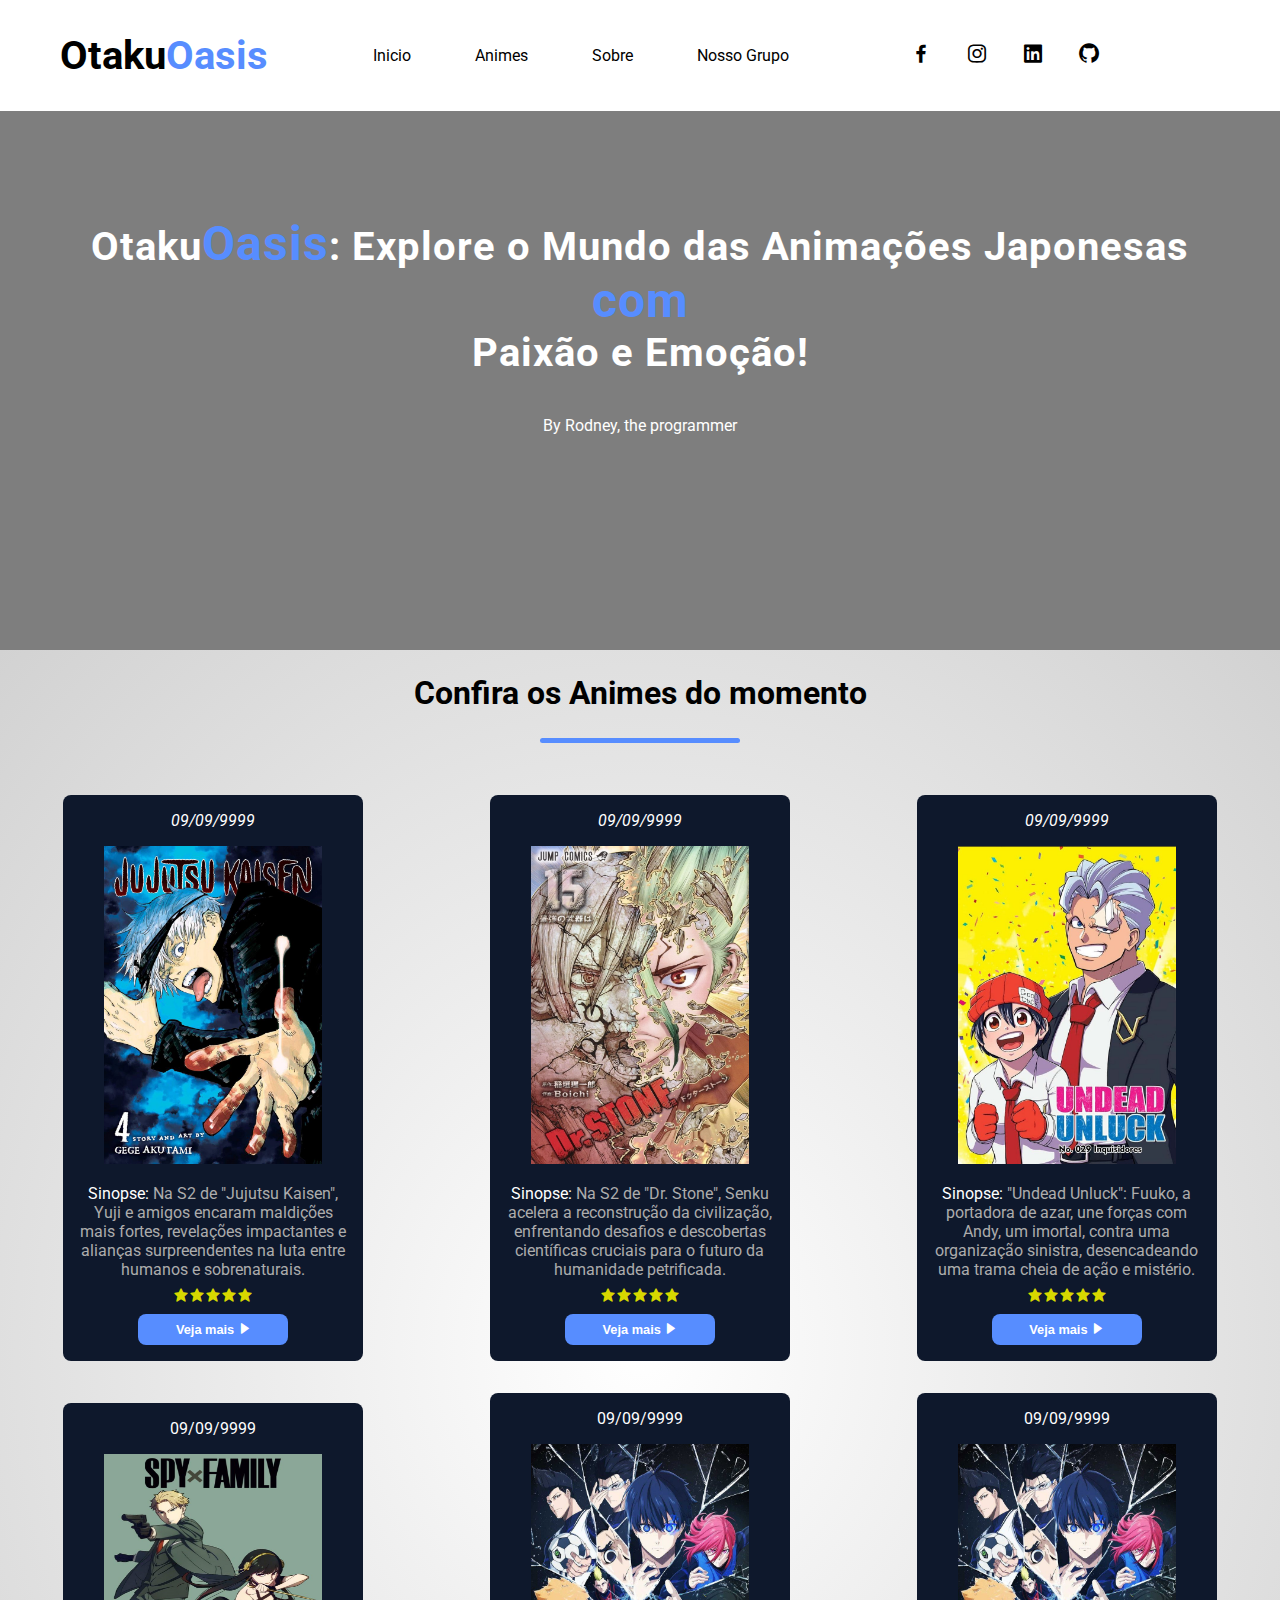
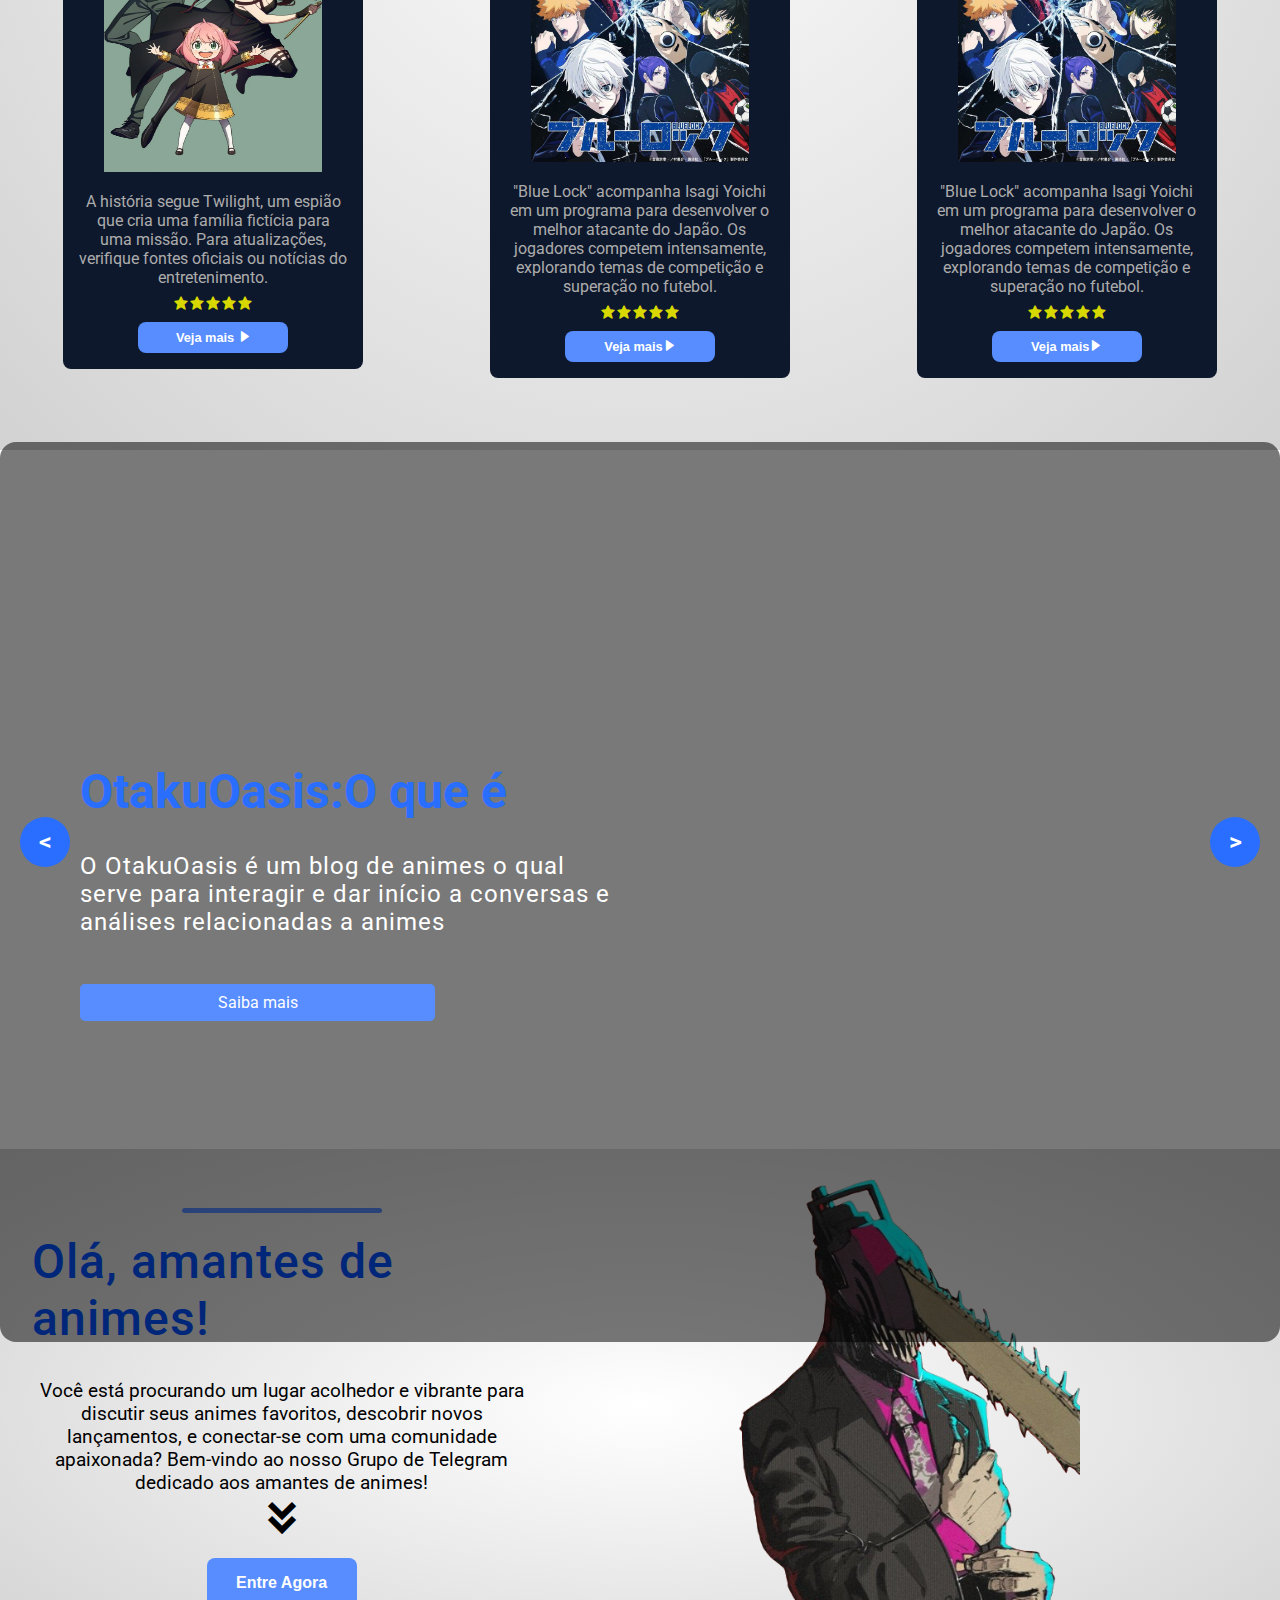
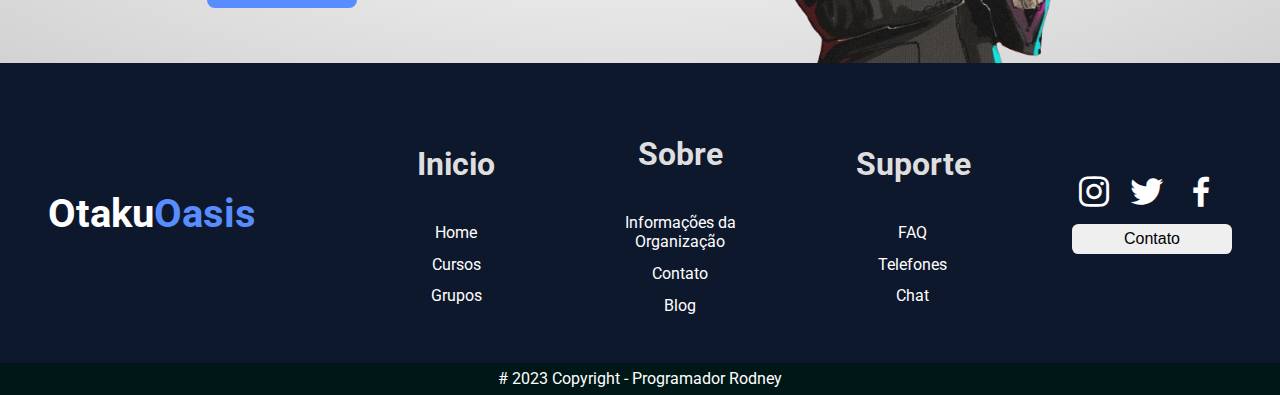
==== Desafio6-blog_responsivo/index.html @ a6bc5e79 "Simples blog responsibo[[[[" ====
<!DOCTYPE html>
<html lang="pt-br">
<head>
    <meta charset="UTF-8">
    <meta name="viewport" content="width=device-width, initial-scale=1.0">
    <title>OtakuOasis || Simples blog responsivo</title>

    <!-- Importando a fonte -->
    <link rel="preconnect" href="https://fonts.googleapis.com">
    <link rel="preconnect" href="https://fonts.gstatic.com" crossorigin>
    <link href="https://fonts.googleapis.com/css2?family=Roboto:wght@100;300;500;700&display=swap" rel="stylesheet">

    <!-- Importando os icons -->
    <link href='https://unpkg.com/boxicons@2.1.4/css/boxicons.min.css' rel='stylesheet'>
    <!-- Importando o css -->
    <link rel="stylesheet" href="assets/css/home.css">
</head>
<body>
    <div class="header">
        <div class="header-content ">
            <h1 class="logo">Otaku<span>Oasis</span></h1>

            <nav>
                <ul>
                    <a href="#inicio" target="_parent"><li>Inicio</li></a>
                    <a href="#animes" target="_parent"><li>Animes</li></a>
                    <a href="#sobre" target="_parent"><li>Sobre</li></a>
                    <a href="#grupos" target="_parent"><li>Nosso Grupo</li></a>
                </ul>
            </nav>
            <div class="redes">
                <ul>
                    <li><i class='bx bxl-facebook'></i></li>
                    <li><i class='bx bxl-instagram'></i></li>
                    <li><i class='bx bxl-linkedin-square'></i></li>
                    <li><i class='bx bxl-github'></i></li>
                </ul>
            </div>
            <div class="nav-inner-container"><i class='bx bx-menu menu-button'></i></div> 
        </div>
    </div>

    <div class="home-page" id="inicio">
        <div class="home-page-container">
            <div class="home-page-content">
                <h2 class="title">Otaku<span>Oasis</span>: Explore o Mundo das Animações Japonesas <br><span>com</span> <br>Paixão e Emoção!</h2>
                <p>By Rodney, the programmer</p>
            </div>
        </div>
    </div>

    <div class="animes" id="animes">
        <div class="animes-do-momento">
            <h2 class="title">Confira os Animes do momento</h2>
            <div class="line"></div>
            <div class="blocos">
                <div class="bloco">
                    <p class="date"><i>09/09/9999</i></p>
                    <img src="assets/image/Jujutsu-Kaisen.jpg" alt="Jujutsu Kaisen">
                    <p class="sinopse"><span>Sinopse: </span> Na S2 de "Jujutsu Kaisen", Yuji e amigos encaram maldições mais fortes, revelações impactantes e alianças surpreendentes na luta entre humanos e sobrenaturais.</p>
                    <p class="nota"><i class='bx bxs-star'></i><i class='bx bxs-star'></i><i class='bx bxs-star'></i><i class='bx bxs-star'></i><i class='bx bxs-star'></i></p>
                    <button type="submit" class="Veja-mais">Veja mais <i class='bx bxs-right-arrow'></i></button>
                </div>
                <div class="bloco">
                    <p class="date"><i>09/09/9999</i></p>
                    <img src="assets/image/Dr-stone.jpg" alt="Dr Stone">
                    <p class="sinopse"><span>Sinopse: </span>Na S2 de "Dr. Stone", Senku acelera a reconstrução da civilização, enfrentando desafios e descobertas científicas cruciais para o futuro da humanidade petrificada.</p>
                    <p class="nota"><i class='bx bxs-star'></i><i class='bx bxs-star'></i><i class='bx bxs-star'></i><i class='bx bxs-star'></i><i class='bx bxs-star'></i></p>
                    <button type="submit" class="Veja-mais">Veja mais <i class='bx bxs-right-arrow'></i></button>
                </div>
                <div class="bloco">
                    <p class="date"><i>09/09/9999</i></p>
                    <img src="assets/image/undead-unluck.jpg" alt="undead-unluck">
                    <p class="sinopse"><span>Sinopse: </span>"Undead Unluck": Fuuko, a portadora de azar, une forças com Andy, um imortal, contra uma organização sinistra, desencadeando uma trama cheia de ação e mistério.</p>
                    <p class="nota"><i class='bx bxs-star'></i><i class='bx bxs-star'></i><i class='bx bxs-star'></i><i class='bx bxs-star'></i><i class='bx bxs-star'></i></p>
                    <button type="submit" class="Veja-mais">Veja mais <i class='bx bxs-right-arrow'></i></button>
                </div>
                <div class="bloco">
                    <p class="date">09/09/9999</p>
                    <img src="assets/image/spy-x-family.jfif" alt="Spy x Family">
                    <p class="sinopse">A história segue Twilight, um espião que cria uma família fictícia para uma missão. Para atualizações, verifique fontes oficiais ou notícias do entretenimento.</p>
                    <p class="nota"><i class='bx bxs-star'></i><i class='bx bxs-star'></i><i class='bx bxs-star'></i><i class='bx bxs-star'></i><i class='bx bxs-star'></i></p>
                    <button type="submit" class="Veja-mais">Veja mais <i class='bx bxs-right-arrow'></i></button>
                </div>
                <div class="bloco">
                    <p class="date">09/09/9999</p>
                    <img src="assets/image/Blue-lock.jfif" alt="Blue-lock">
                    <p class="sinopse">"Blue Lock" acompanha Isagi Yoichi em um programa para desenvolver o melhor atacante do Japão. Os jogadores competem intensamente, explorando temas de competição e superação no futebol.</p>
                    <p class="nota"><i class='bx bxs-star'></i><i class='bx bxs-star'></i><i class='bx bxs-star'></i><i class='bx bxs-star'></i><i class='bx bxs-star'></i></p>
                    <button type="submit" class="Veja-mais">Veja mais<i class='bx bxs-right-arrow'></i></button>
                </div>
                <div class="bloco">
                    <p class="date">09/09/9999</p>
                    <img src="assets/image/Blue-lock.jfif" alt="Blue-lock">
                    <p class="sinopse">"Blue Lock" acompanha Isagi Yoichi em um programa para desenvolver o melhor atacante do Japão. Os jogadores competem intensamente, explorando temas de competição e superação no futebol.</p>
                    <p class="nota"><i class='bx bxs-star'></i><i class='bx bxs-star'></i><i class='bx bxs-star'></i><i class='bx bxs-star'></i><i class='bx bxs-star'></i></p>
                    <button type="submit" class="Veja-mais">Veja mais<i class='bx bxs-right-arrow'></i></button>
                </div>
            </div>
            <div class="container-animes" id="sobre">
                    <div class="slide-container active">
                        <div class="slide">
                            <div class="content-an">
                                <h3>OtakuOasis:O que é</h3>
                                <p>O OtakuOasis é um blog de animes o qual serve para interagir e dar início a conversas e análises relacionadas a animes</p>
                                <a href="" class="btn-slides">Saiba mais</a>
                            </div>
                        </div>
                    </div>
                    <div class="slide-container">
                        <div class="slide">
                            <div class="content-an">
                                <h3>Animes populares</h3>
                                <p>No OtakuOasis, temos diversos tipos de discussão de uma grande variedade de anime e gêneros. Entre eles, temos shounen, seinen, shoujo e mais...</p>
                                <a href="" class="btn-slides">Saiba mais</a>
                            </div>
                        </div>
                    </div>
                    <div class="slide-container">
                        <div class="slide">
                            <div class="content-an">
                                <h3>Grande Comunidade</h3>
                                <p>No OtakuOasis, temos muitas pessoas que se interessam pelo mesmo conteúdo que você!</p>
                                <a href="" class="btn-slides">Saiba mais</a>
                            </div>
                        </div>
                    </div>
                    <div id="prev" onclick="prev()"><</div>
                    <div id="next" onclick="next()">></div>
            </div>
            <div class="contato-grupos" id="grupos">
                <div class="right-text">
                    <div class="line"></div>
                    <h3>Olá, amantes de animes!</h3>
                    <p>Você está procurando um lugar acolhedor e vibrante para discutir seus animes favoritos, descobrir novos lançamentos, e conectar-se com uma comunidade apaixonada? Bem-vindo ao nosso Grupo de Telegram dedicado aos amantes de animes!</p>
                    <i class='bx bxs-chevrons-down'></i>
                    <button type="submit" class="Veja-mais btn-contact">Entre Agora</button>
                </div>
                <div class="left-images">
                    <img src="assets/image/chainsaw-man.png" alt="">
                </div>
            </div>
            <div class="rodape">
                <div class="rodape-content">
                    <div class="logo">Otaku<span>Oasis</span></div>
                    <div class="bloco1 home">
                        <h3 class="title">Inicio</h3>
                        <ul>
                            <a href="#"><li>Home</li></a>
                            <a href="#"><li>Cursos</li></a>
                            <a href="#"><li>Grupos</li></a>
                        </ul>
                    </div>
                    <div class="bloco1 Sobre">
                        <h3 class="title">Sobre</h3>
                        <ul>
                            <a href="#"><li>Informações da Organização</li></a>
                            <a href="#"><li>Contato</li></a>
                            <a href="#"><li>Blog</li></a>
                        </ul>
                    </div>
                    <div class="bloco1 Suporte">
                        <h3 class="title">Suporte</h3>
                        <ul>
                            <a href="#"><li>FAQ</li></a>
                            <a href="#"><li>Telefones</li></a>
                            <a href="#"><li>Chat</li></a>
                        </ul>
                    </div>
                    <div class="bloco1 redes">
                        <div class="social-redes">
                            <i class='bx bxl-instagram icon'></i>
                            <i class='bx bxl-twitter icon' ></i>
                            <i class='bx bxl-facebook icon' ></i>
                        </div>
                        <button type="submit">Contato</button>
                    </div>
                </div>
                <div class="copyright">
                    <p># 2023 Copyright - Programador Rodney</p>
                </div>
        </div>
    </div>
    
    <script src="assets/script/slider.js"></script>
    <script src="assets/script/menu.js"></script>
</body>
</html>
---- Desafio6-blog_responsivo/assets/css/home.css ----
@import url(reset.css);
@import url(header.css);
@import url(animes.css);
@import url(slides.css);
@import url(grupos.css);
@import url(rodape.css);

html, body {
    scroll-behavior: smooth;
}


body{
    font-family: Roboto, Arial, Helvetica, sans-serif;
}

.home-page{
    display: flex;
    align-items: center;

    height: 650px;
    margin-right: auto;
    margin-left: auto;
    
    
    background-image: url(/assets/image/background.png);
    background-size: cover;
    background-repeat: no-repeat;
}

.home-page-container{
    height: 100%;
    width: 100%;

    display: flex;
    align-items: center;

    background-color: rgba(0, 0, 0, 0.507);
}


.home-page-content{
    color: white;
    width: 100%;
    text-align: center;
}

.home-page-content .title{
    margin-bottom: 2.5rem;
    font-size: 2.5rem;
    
    letter-spacing: 1px;
    color: white;
    /* background: -webkit-linear-gradient(white, rgb(109, 109, 109)); */
    background-clip: text;
    -webkit-background-clip: text;
}


.home-page-content .title span{
    color: #578dff;
    font-size: 3rem;
    letter-spacing: 1px;
    font-weight: bold;
}

@media(max-width: 800px){
    .home-page-content .title{
        font-size: 1.9rem;
    }
    .home-page-content .title span{
        font-size: 1.9rem;
    }
}
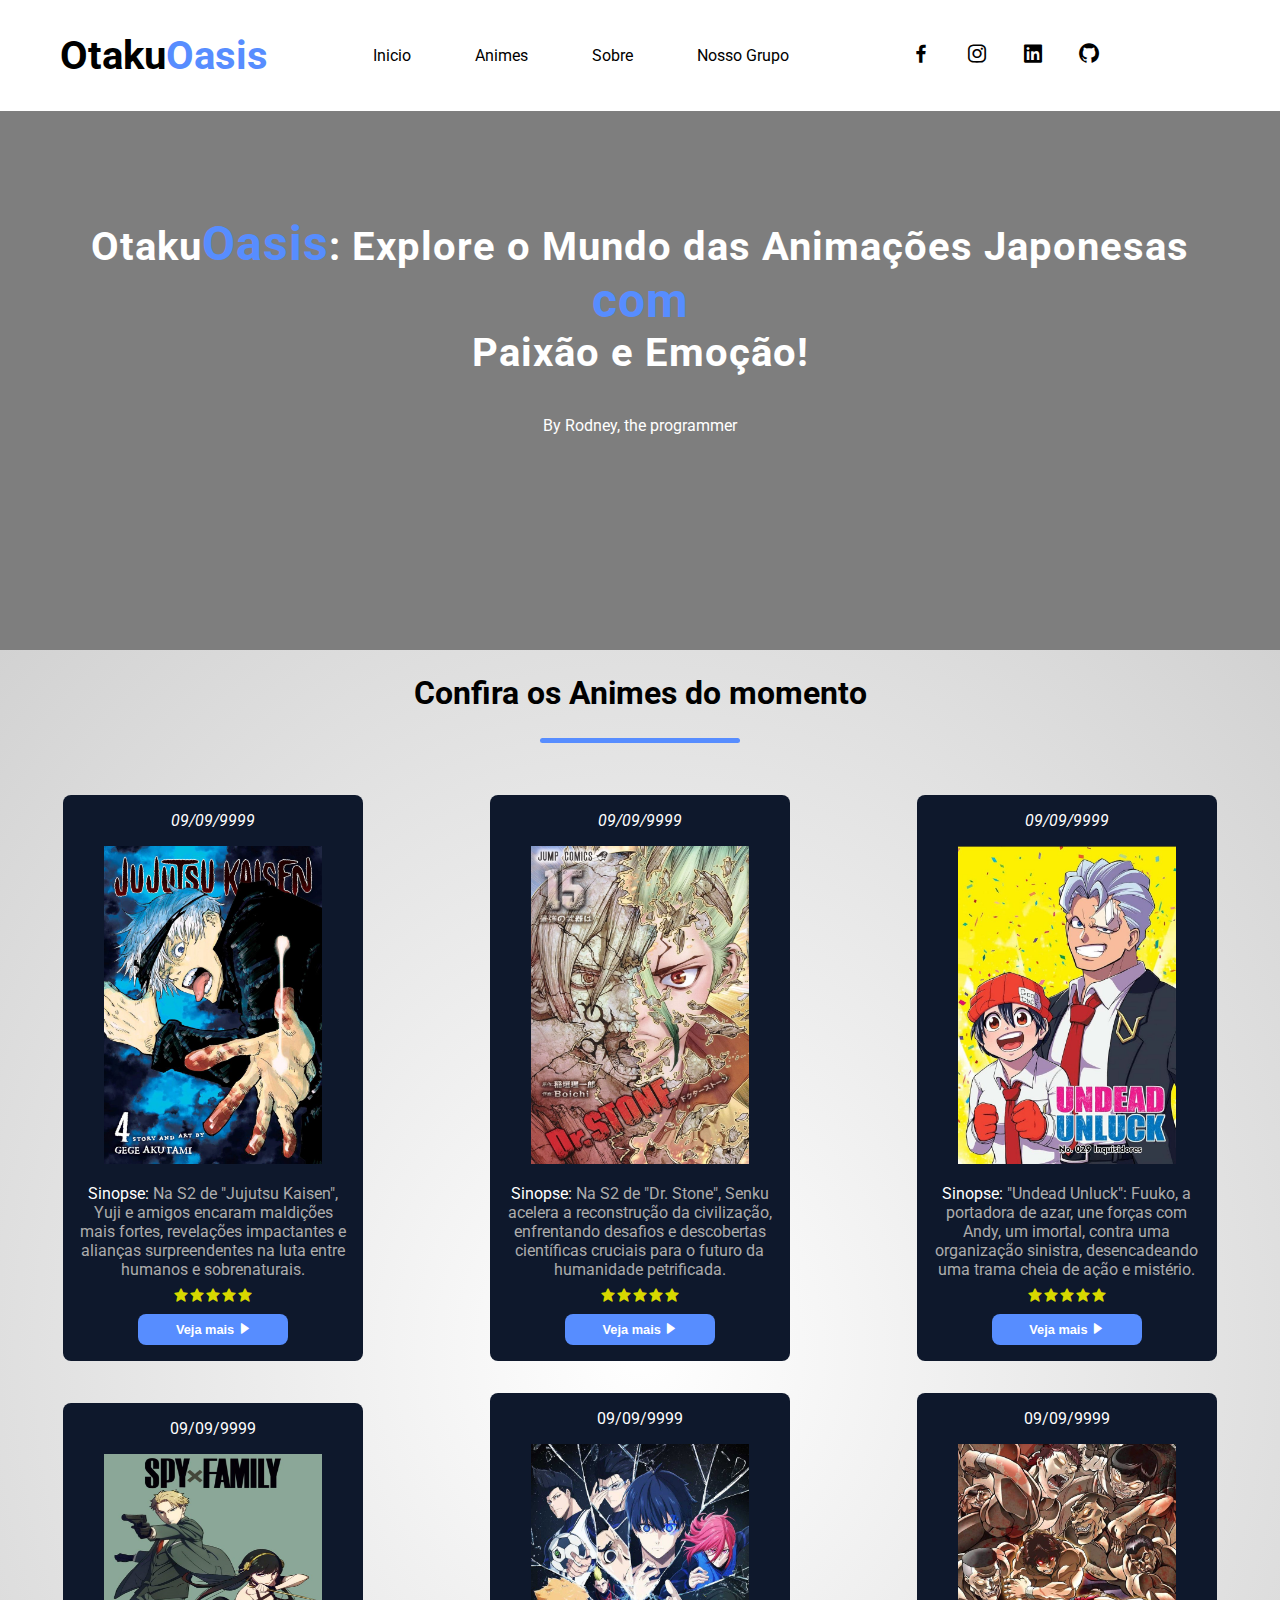
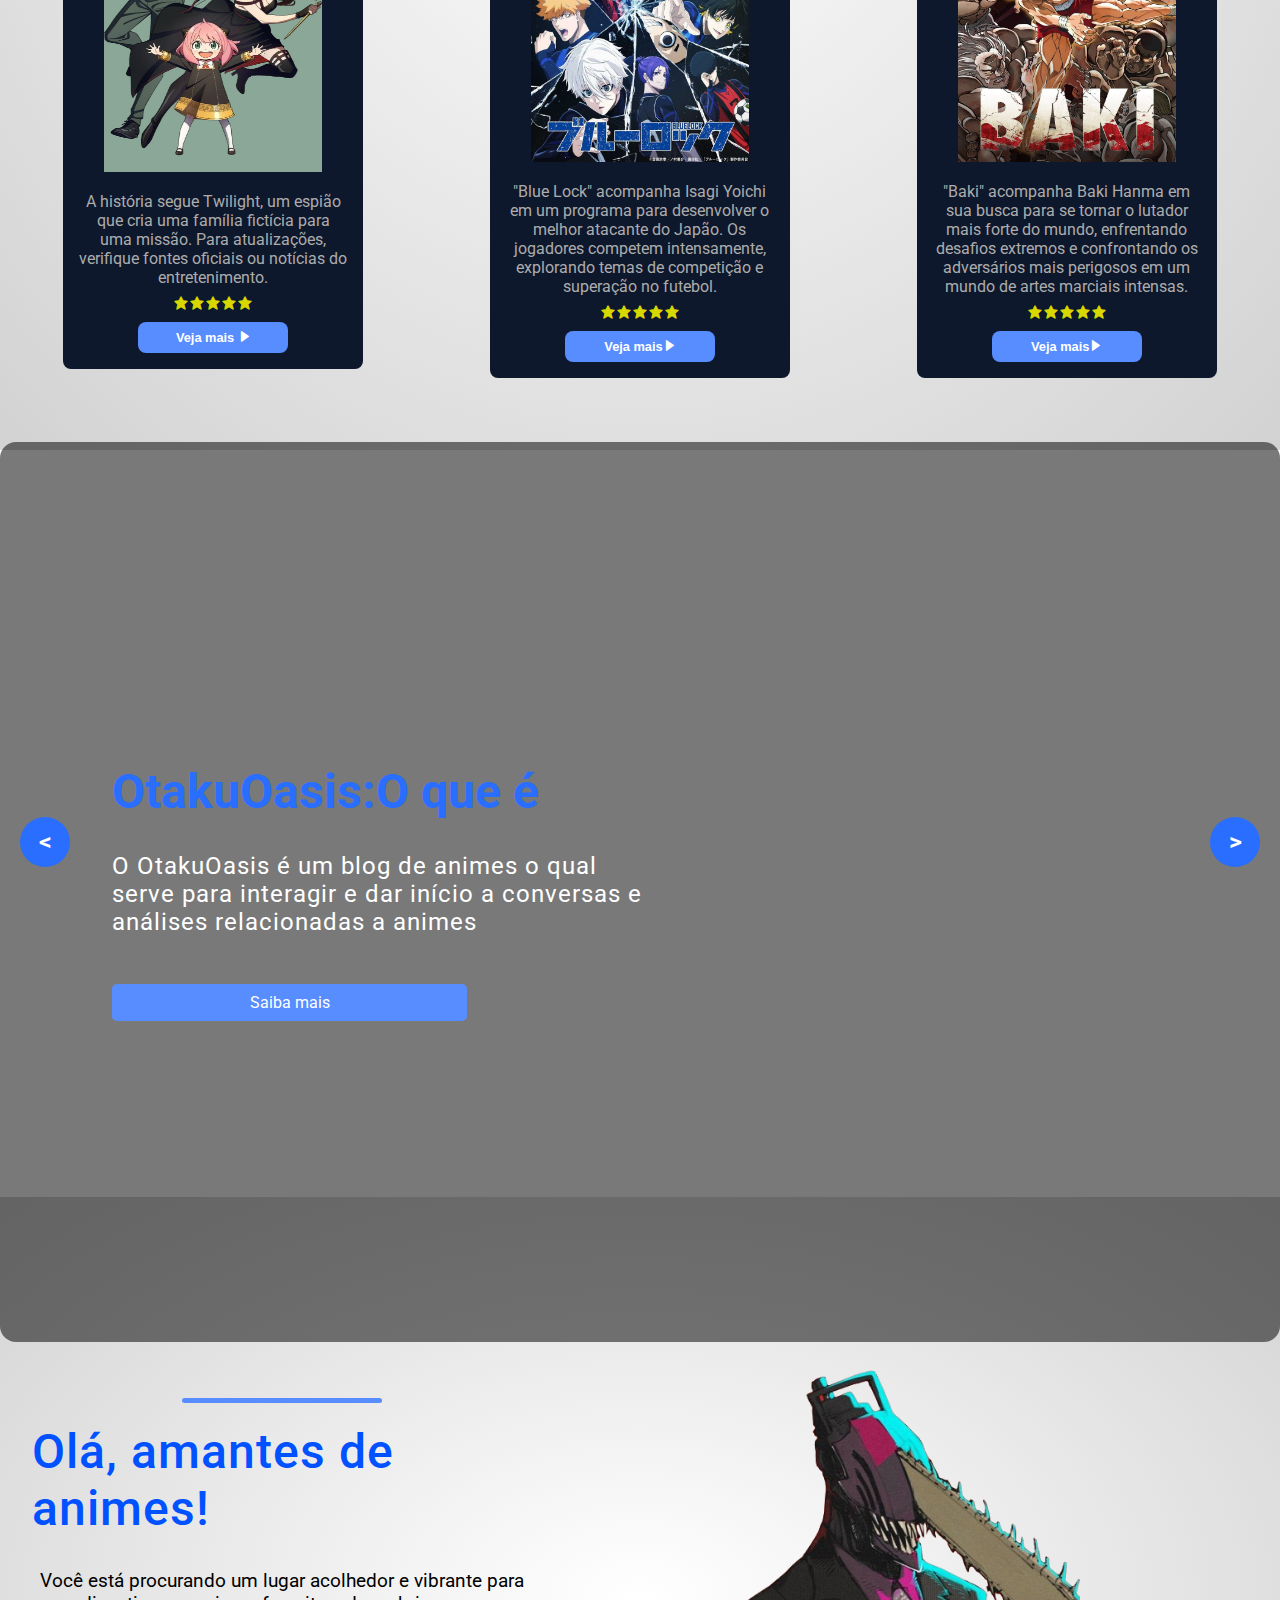
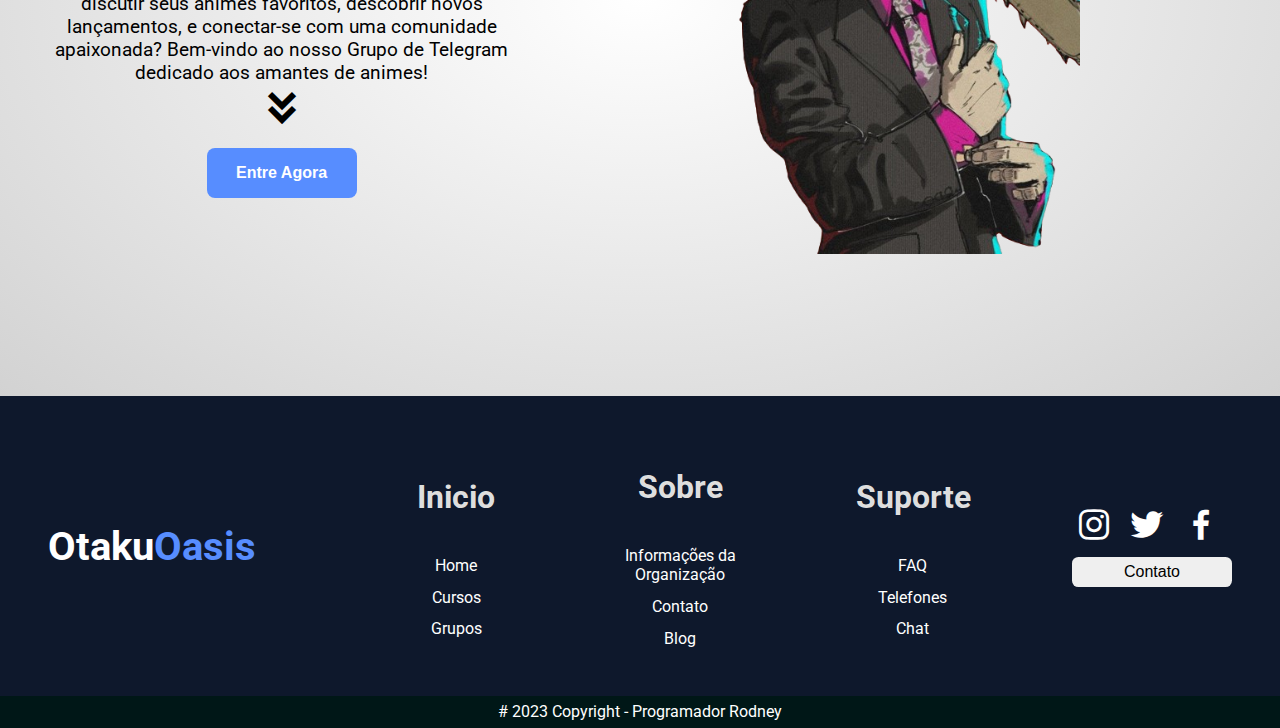
==== commit 46c0d9bd: "Desafio6- blog  responsivo" ====
--- a/Desafio6-blog_responsivo/index.html
+++ b/Desafio6-blog_responsivo/index.html
@@ -91,8 +91,8 @@
                 </div>
                 <div class="bloco">
                     <p class="date">09/09/9999</p>
-                    <img src="assets/image/Blue-lock.jfif" alt="Blue-lock">
-                    <p class="sinopse">"Blue Lock" acompanha Isagi Yoichi em um programa para desenvolver o melhor atacante do Japão. Os jogadores competem intensamente, explorando temas de competição e superação no futebol.</p>
+                    <img src="assets/image/baki.jpg" alt="Baki">
+                    <p class="sinopse">"Baki" acompanha Baki Hanma em sua busca para se tornar o lutador mais forte do mundo, enfrentando desafios extremos e confrontando os adversários mais perigosos em um mundo de artes marciais intensas.</p>
                     <p class="nota"><i class='bx bxs-star'></i><i class='bx bxs-star'></i><i class='bx bxs-star'></i><i class='bx bxs-star'></i><i class='bx bxs-star'></i></p>
                     <button type="submit" class="Veja-mais">Veja mais<i class='bx bxs-right-arrow'></i></button>
                 </div>
